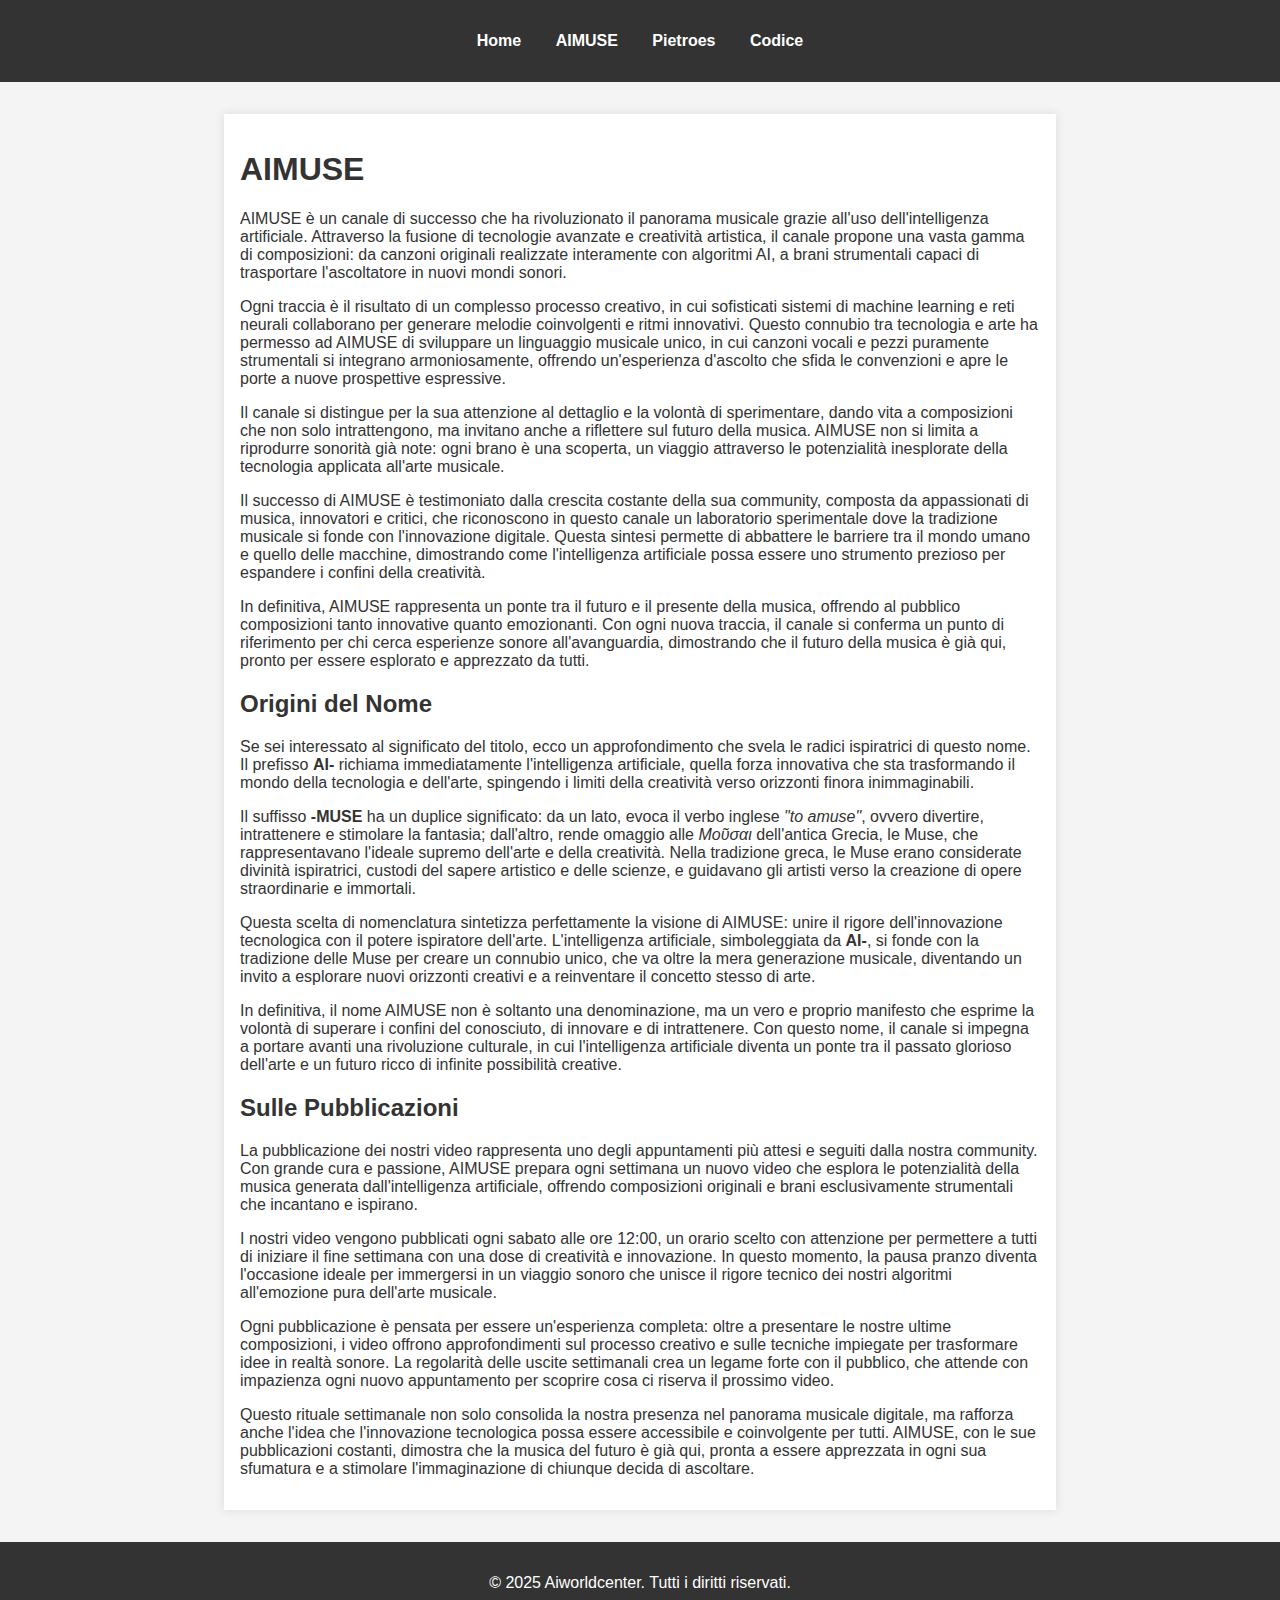
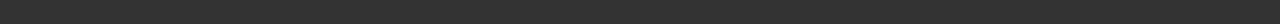
==== aimuse.html @ f9a3e9b6 "first files" ====
<!DOCTYPE html>
<html lang="it">
<head>
  <meta charset="UTF-8">
  <meta name="viewport" content="width=device-width, initial-scale=1">
  <title>AIMUSE - Aiworldcenter</title>
  <link rel="stylesheet" href="styles.css">
</head>
<body>
  <header>
   <nav>
    <ul>
     <li><a href="index.html">Home</a></li>
     <li><a href="aimuse.html">AIMUSE</a></li>
     <li><a href="pietroes.html">Pietroes</a></li>
     <li><a href="codice.html">Codice</a></li>
    </ul>
   </nav>
  </header>
  <main>
    <h1>AIMUSE</h1>
    <p>AIMUSE è un canale di successo che ha rivoluzionato il panorama musicale grazie all'uso dell'intelligenza artificiale. Attraverso la fusione di tecnologie avanzate e creatività artistica, il canale propone una vasta gamma di composizioni: da canzoni originali realizzate interamente con algoritmi AI, a brani strumentali capaci di trasportare l'ascoltatore in nuovi mondi sonori.</p>
    <p>Ogni traccia è il risultato di un complesso processo creativo, in cui sofisticati sistemi di machine learning e reti neurali collaborano per generare melodie coinvolgenti e ritmi innovativi. Questo connubio tra tecnologia e arte ha permesso ad AIMUSE di sviluppare un linguaggio musicale unico, in cui canzoni vocali e pezzi puramente strumentali si integrano armoniosamente, offrendo un'esperienza d'ascolto che sfida le convenzioni e apre le porte a nuove prospettive espressive.</p>
    <p>Il canale si distingue per la sua attenzione al dettaglio e la volontà di sperimentare, dando vita a composizioni che non solo intrattengono, ma invitano anche a riflettere sul futuro della musica. AIMUSE non si limita a riprodurre sonorità già note: ogni brano è una scoperta, un viaggio attraverso le potenzialità inesplorate della tecnologia applicata all'arte musicale.</p>
    <p>Il successo di AIMUSE è testimoniato dalla crescita costante della sua community, composta da appassionati di musica, innovatori e critici, che riconoscono in questo canale un laboratorio sperimentale dove la tradizione musicale si fonde con l'innovazione digitale. Questa sintesi permette di abbattere le barriere tra il mondo umano e quello delle macchine, dimostrando come l'intelligenza artificiale possa essere uno strumento prezioso per espandere i confini della creatività.</p>
    <p>In definitiva, AIMUSE rappresenta un ponte tra il futuro e il presente della musica, offrendo al pubblico composizioni tanto innovative quanto emozionanti. Con ogni nuova traccia, il canale si conferma un punto di riferimento per chi cerca esperienze sonore all'avanguardia, dimostrando che il futuro della musica è già qui, pronto per essere esplorato e apprezzato da tutti.</p>
    
    <section id="origini-del-nome">
      <h2>Origini del Nome</h2>
      <p>Se sei interessato al significato del titolo, ecco un approfondimento che svela le radici ispiratrici di questo nome. Il prefisso <strong>AI-</strong> richiama immediatamente l'intelligenza artificiale, quella forza innovativa che sta trasformando il mondo della tecnologia e dell'arte, spingendo i limiti della creatività verso orizzonti finora inimmaginabili.</p>
      <p>Il suffisso <strong>-MUSE</strong> ha un duplice significato: da un lato, evoca il verbo inglese <em>"to amuse"</em>, ovvero divertire, intrattenere e stimolare la fantasia; dall'altro, rende omaggio alle <em>Μοῦσαι</em> dell'antica Grecia, le Muse, che rappresentavano l'ideale supremo dell'arte e della creatività. Nella tradizione greca, le Muse erano considerate divinità ispiratrici, custodi del sapere artistico e delle scienze, e guidavano gli artisti verso la creazione di opere straordinarie e immortali.</p>
      <p>Questa scelta di nomenclatura sintetizza perfettamente la visione di AIMUSE: unire il rigore dell'innovazione tecnologica con il potere ispiratore dell'arte. L'intelligenza artificiale, simboleggiata da <strong>AI-</strong>, si fonde con la tradizione delle Muse per creare un connubio unico, che va oltre la mera generazione musicale, diventando un invito a esplorare nuovi orizzonti creativi e a reinventare il concetto stesso di arte.</p>
      <p>In definitiva, il nome AIMUSE non è soltanto una denominazione, ma un vero e proprio manifesto che esprime la volontà di superare i confini del conosciuto, di innovare e di intrattenere. Con questo nome, il canale si impegna a portare avanti una rivoluzione culturale, in cui l'intelligenza artificiale diventa un ponte tra il passato glorioso dell'arte e un futuro ricco di infinite possibilità creative.</p>
    </section>
    
    <section id="pubblicazioni">
      <h2>Sulle Pubblicazioni</h2>
      <p>La pubblicazione dei nostri video rappresenta uno degli appuntamenti più attesi e seguiti dalla nostra community. Con grande cura e passione, AIMUSE prepara ogni settimana un nuovo video che esplora le potenzialità della musica generata dall'intelligenza artificiale, offrendo composizioni originali e brani esclusivamente strumentali che incantano e ispirano.</p>
      <p>I nostri video vengono pubblicati ogni sabato alle ore 12:00, un orario scelto con attenzione per permettere a tutti di iniziare il fine settimana con una dose di creatività e innovazione. In questo momento, la pausa pranzo diventa l'occasione ideale per immergersi in un viaggio sonoro che unisce il rigore tecnico dei nostri algoritmi all'emozione pura dell'arte musicale.</p>
      <p>Ogni pubblicazione è pensata per essere un'esperienza completa: oltre a presentare le nostre ultime composizioni, i video offrono approfondimenti sul processo creativo e sulle tecniche impiegate per trasformare idee in realtà sonore. La regolarità delle uscite settimanali crea un legame forte con il pubblico, che attende con impazienza ogni nuovo appuntamento per scoprire cosa ci riserva il prossimo video.</p>
      <p>Questo rituale settimanale non solo consolida la nostra presenza nel panorama musicale digitale, ma rafforza anche l'idea che l'innovazione tecnologica possa essere accessibile e coinvolgente per tutti. AIMUSE, con le sue pubblicazioni costanti, dimostra che la musica del futuro è già qui, pronta a essere apprezzata in ogni sua sfumatura e a stimolare l'immaginazione di chiunque decida di ascoltare.</p>
    </section>
    
  </main>
  <footer>
    <p>&copy; 2025 Aiworldcenter. Tutti i diritti riservati.</p>
  </footer>
</body>
</html>
---- styles.css ----
/* styles.css */

body {
  font-family: Arial, sans-serif;
  margin: 0;
  padding: 0;
  background-color: #f4f4f4;
  color: #333;
}

header {
  background-color: #333;
  color: #fff;
  padding: 1rem 0;
  text-align: center;
}

nav ul {
  list-style: none;
  padding: 0;
}

nav ul li {
  display: inline;
  margin: 0 15px;
}

nav ul li a {
  color: #fff;
  text-decoration: none;
  font-weight: bold;
}

main {
  max-width: 800px;
  margin: 2rem auto;
  padding: 1rem;
  background: #fff;
  box-shadow: 0 0 10px rgba(0,0,0,0.1);
}

footer {
  text-align: center;
  padding: 1rem 0;
  background: #333;
  color: #fff;
  position: relative;
  bottom: 0;
  width: 100%;
}
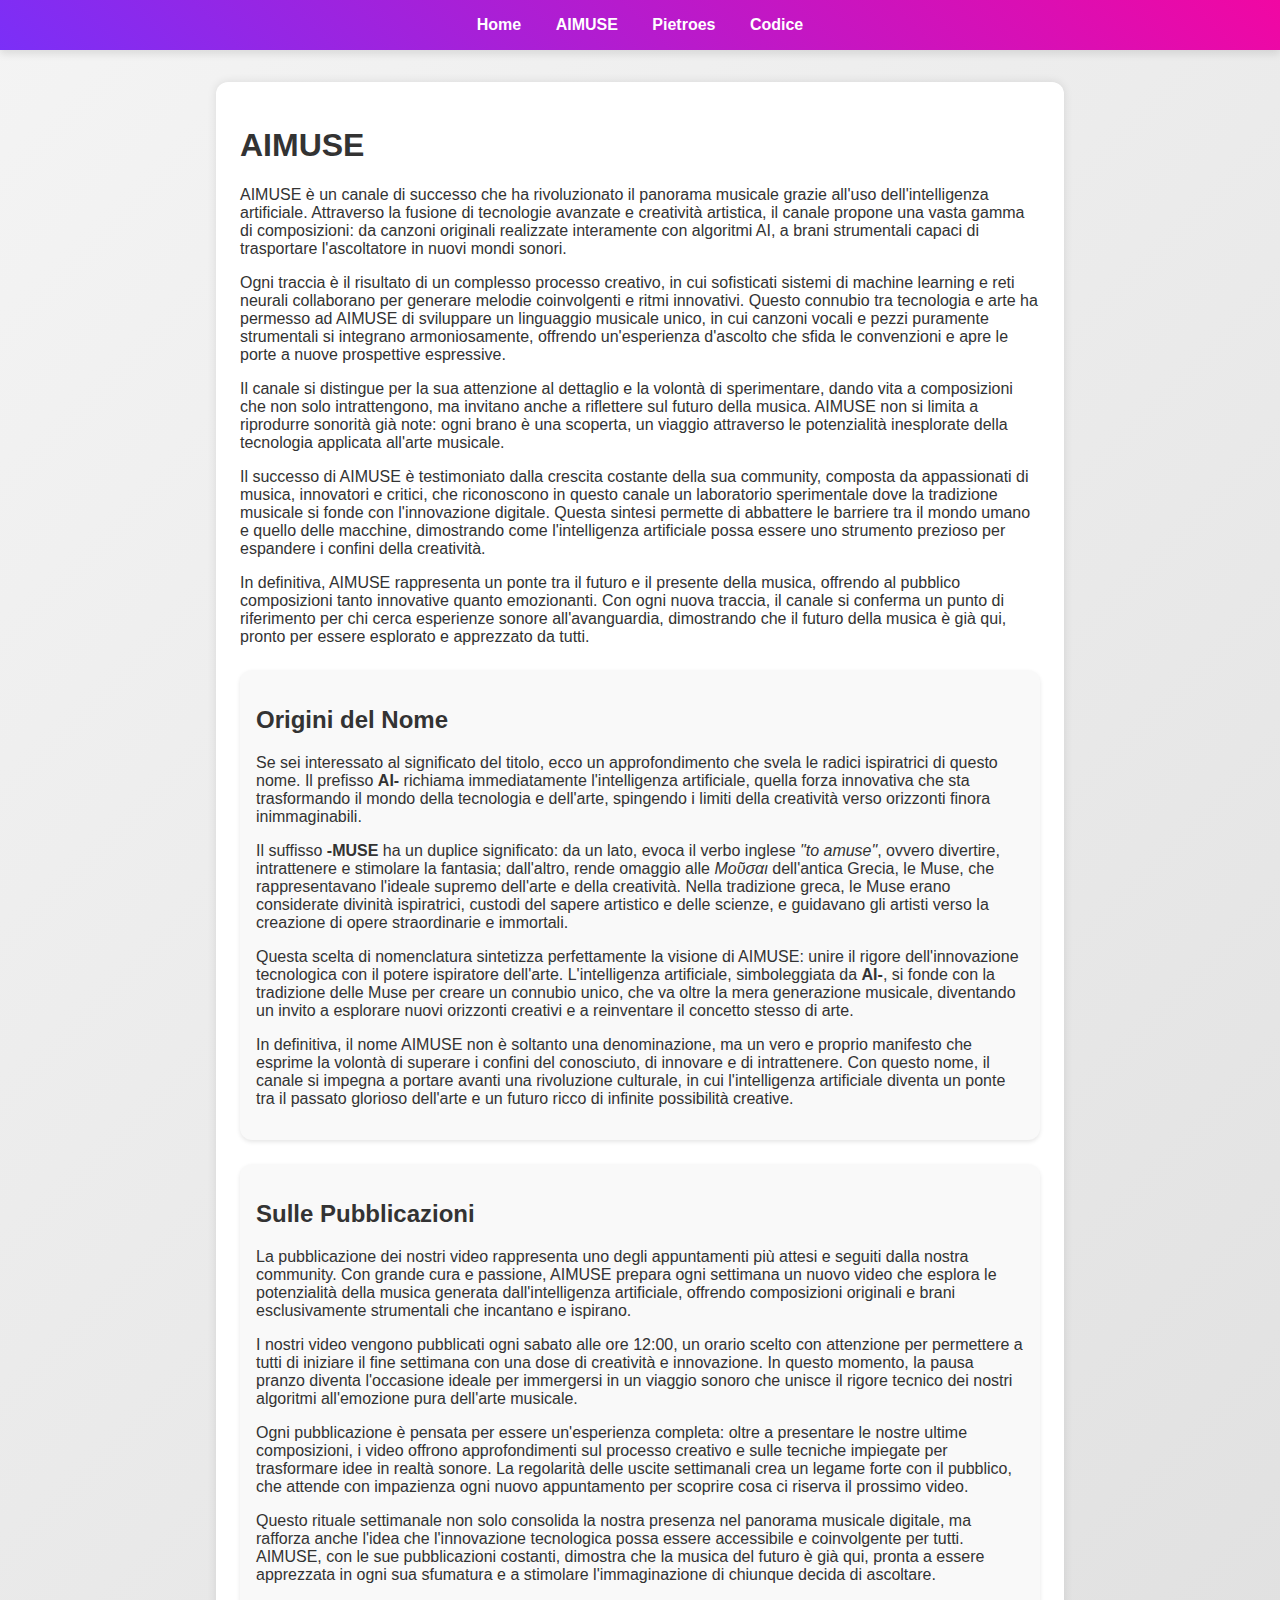
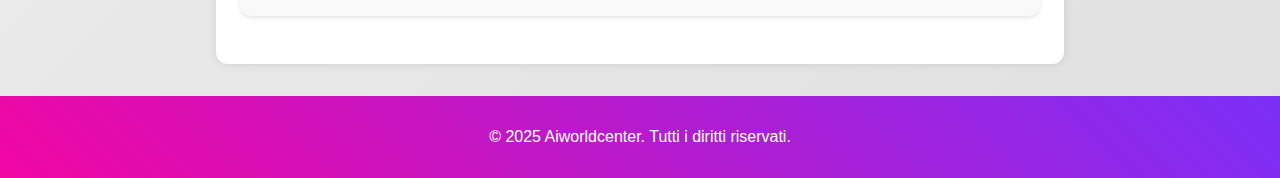
==== commit 7db3d968: "update 1" ====
--- a/aimuse.html
+++ b/aimuse.html
@@ -7,42 +7,68 @@
   <link rel="stylesheet" href="styles.css">
 </head>
 <body>
-  <header>
-   <nav>
-    <ul>
-     <li><a href="index.html">Home</a></li>
-     <li><a href="aimuse.html">AIMUSE</a></li>
-     <li><a href="pietroes.html">Pietroes</a></li>
-     <li><a href="codice.html">Codice</a></li>
-    </ul>
-   </nav>
+  <header class="gradient-header">
+    <nav class="nav-bar">
+      <ul class="nav-list">
+        <li><a href="index.html" class="nav-link">Home</a></li>
+        <li><a href="aimuse.html" class="nav-link">AIMUSE</a></li>
+        <li><a href="pietroes.html" class="nav-link">Pietroes</a></li>
+        <li><a href="codice.html" class="nav-link">Codice</a></li>
+      </ul>
+    </nav>
   </header>
-  <main>
+  <main class="content-container">
     <h1>AIMUSE</h1>
-    <p>AIMUSE è un canale di successo che ha rivoluzionato il panorama musicale grazie all'uso dell'intelligenza artificiale. Attraverso la fusione di tecnologie avanzate e creatività artistica, il canale propone una vasta gamma di composizioni: da canzoni originali realizzate interamente con algoritmi AI, a brani strumentali capaci di trasportare l'ascoltatore in nuovi mondi sonori.</p>
-    <p>Ogni traccia è il risultato di un complesso processo creativo, in cui sofisticati sistemi di machine learning e reti neurali collaborano per generare melodie coinvolgenti e ritmi innovativi. Questo connubio tra tecnologia e arte ha permesso ad AIMUSE di sviluppare un linguaggio musicale unico, in cui canzoni vocali e pezzi puramente strumentali si integrano armoniosamente, offrendo un'esperienza d'ascolto che sfida le convenzioni e apre le porte a nuove prospettive espressive.</p>
-    <p>Il canale si distingue per la sua attenzione al dettaglio e la volontà di sperimentare, dando vita a composizioni che non solo intrattengono, ma invitano anche a riflettere sul futuro della musica. AIMUSE non si limita a riprodurre sonorità già note: ogni brano è una scoperta, un viaggio attraverso le potenzialità inesplorate della tecnologia applicata all'arte musicale.</p>
-    <p>Il successo di AIMUSE è testimoniato dalla crescita costante della sua community, composta da appassionati di musica, innovatori e critici, che riconoscono in questo canale un laboratorio sperimentale dove la tradizione musicale si fonde con l'innovazione digitale. Questa sintesi permette di abbattere le barriere tra il mondo umano e quello delle macchine, dimostrando come l'intelligenza artificiale possa essere uno strumento prezioso per espandere i confini della creatività.</p>
-    <p>In definitiva, AIMUSE rappresenta un ponte tra il futuro e il presente della musica, offrendo al pubblico composizioni tanto innovative quanto emozionanti. Con ogni nuova traccia, il canale si conferma un punto di riferimento per chi cerca esperienze sonore all'avanguardia, dimostrando che il futuro della musica è già qui, pronto per essere esplorato e apprezzato da tutti.</p>
+    <p>
+      AIMUSE è un canale di successo che ha rivoluzionato il panorama musicale grazie all'uso dell'intelligenza artificiale. Attraverso la fusione di tecnologie avanzate e creatività artistica, il canale propone una vasta gamma di composizioni: da canzoni originali realizzate interamente con algoritmi AI, a brani strumentali capaci di trasportare l'ascoltatore in nuovi mondi sonori.
+    </p>
+    <p>
+      Ogni traccia è il risultato di un complesso processo creativo, in cui sofisticati sistemi di machine learning e reti neurali collaborano per generare melodie coinvolgenti e ritmi innovativi. Questo connubio tra tecnologia e arte ha permesso ad AIMUSE di sviluppare un linguaggio musicale unico, in cui canzoni vocali e pezzi puramente strumentali si integrano armoniosamente, offrendo un'esperienza d'ascolto che sfida le convenzioni e apre le porte a nuove prospettive espressive.
+    </p>
+    <p>
+      Il canale si distingue per la sua attenzione al dettaglio e la volontà di sperimentare, dando vita a composizioni che non solo intrattengono, ma invitano anche a riflettere sul futuro della musica. AIMUSE non si limita a riprodurre sonorità già note: ogni brano è una scoperta, un viaggio attraverso le potenzialità inesplorate della tecnologia applicata all'arte musicale.
+    </p>
+    <p>
+      Il successo di AIMUSE è testimoniato dalla crescita costante della sua community, composta da appassionati di musica, innovatori e critici, che riconoscono in questo canale un laboratorio sperimentale dove la tradizione musicale si fonde con l'innovazione digitale. Questa sintesi permette di abbattere le barriere tra il mondo umano e quello delle macchine, dimostrando come l'intelligenza artificiale possa essere uno strumento prezioso per espandere i confini della creatività.
+    </p>
+    <p>
+      In definitiva, AIMUSE rappresenta un ponte tra il futuro e il presente della musica, offrendo al pubblico composizioni tanto innovative quanto emozionanti. Con ogni nuova traccia, il canale si conferma un punto di riferimento per chi cerca esperienze sonore all'avanguardia, dimostrando che il futuro della musica è già qui, pronto per essere esplorato e apprezzato da tutti.
+    </p>
     
-    <section id="origini-del-nome">
+    <section id="origini-del-nome" class="rounded-section">
       <h2>Origini del Nome</h2>
-      <p>Se sei interessato al significato del titolo, ecco un approfondimento che svela le radici ispiratrici di questo nome. Il prefisso <strong>AI-</strong> richiama immediatamente l'intelligenza artificiale, quella forza innovativa che sta trasformando il mondo della tecnologia e dell'arte, spingendo i limiti della creatività verso orizzonti finora inimmaginabili.</p>
-      <p>Il suffisso <strong>-MUSE</strong> ha un duplice significato: da un lato, evoca il verbo inglese <em>"to amuse"</em>, ovvero divertire, intrattenere e stimolare la fantasia; dall'altro, rende omaggio alle <em>Μοῦσαι</em> dell'antica Grecia, le Muse, che rappresentavano l'ideale supremo dell'arte e della creatività. Nella tradizione greca, le Muse erano considerate divinità ispiratrici, custodi del sapere artistico e delle scienze, e guidavano gli artisti verso la creazione di opere straordinarie e immortali.</p>
-      <p>Questa scelta di nomenclatura sintetizza perfettamente la visione di AIMUSE: unire il rigore dell'innovazione tecnologica con il potere ispiratore dell'arte. L'intelligenza artificiale, simboleggiata da <strong>AI-</strong>, si fonde con la tradizione delle Muse per creare un connubio unico, che va oltre la mera generazione musicale, diventando un invito a esplorare nuovi orizzonti creativi e a reinventare il concetto stesso di arte.</p>
-      <p>In definitiva, il nome AIMUSE non è soltanto una denominazione, ma un vero e proprio manifesto che esprime la volontà di superare i confini del conosciuto, di innovare e di intrattenere. Con questo nome, il canale si impegna a portare avanti una rivoluzione culturale, in cui l'intelligenza artificiale diventa un ponte tra il passato glorioso dell'arte e un futuro ricco di infinite possibilità creative.</p>
+      <p>
+        Se sei interessato al significato del titolo, ecco un approfondimento che svela le radici ispiratrici di questo nome. Il prefisso <strong>AI-</strong> richiama immediatamente l'intelligenza artificiale, quella forza innovativa che sta trasformando il mondo della tecnologia e dell'arte, spingendo i limiti della creatività verso orizzonti finora inimmaginabili.
+      </p>
+      <p>
+        Il suffisso <strong>-MUSE</strong> ha un duplice significato: da un lato, evoca il verbo inglese <em>"to amuse"</em>, ovvero divertire, intrattenere e stimolare la fantasia; dall'altro, rende omaggio alle <em>Μοῦσαι</em> dell'antica Grecia, le Muse, che rappresentavano l'ideale supremo dell'arte e della creatività. Nella tradizione greca, le Muse erano considerate divinità ispiratrici, custodi del sapere artistico e delle scienze, e guidavano gli artisti verso la creazione di opere straordinarie e immortali.
+      </p>
+      <p>
+        Questa scelta di nomenclatura sintetizza perfettamente la visione di AIMUSE: unire il rigore dell'innovazione tecnologica con il potere ispiratore dell'arte. L'intelligenza artificiale, simboleggiata da <strong>AI-</strong>, si fonde con la tradizione delle Muse per creare un connubio unico, che va oltre la mera generazione musicale, diventando un invito a esplorare nuovi orizzonti creativi e a reinventare il concetto stesso di arte.
+      </p>
+      <p>
+        In definitiva, il nome AIMUSE non è soltanto una denominazione, ma un vero e proprio manifesto che esprime la volontà di superare i confini del conosciuto, di innovare e di intrattenere. Con questo nome, il canale si impegna a portare avanti una rivoluzione culturale, in cui l'intelligenza artificiale diventa un ponte tra il passato glorioso dell'arte e un futuro ricco di infinite possibilità creative.
+      </p>
     </section>
     
-    <section id="pubblicazioni">
+    <section id="pubblicazioni" class="rounded-section">
       <h2>Sulle Pubblicazioni</h2>
-      <p>La pubblicazione dei nostri video rappresenta uno degli appuntamenti più attesi e seguiti dalla nostra community. Con grande cura e passione, AIMUSE prepara ogni settimana un nuovo video che esplora le potenzialità della musica generata dall'intelligenza artificiale, offrendo composizioni originali e brani esclusivamente strumentali che incantano e ispirano.</p>
-      <p>I nostri video vengono pubblicati ogni sabato alle ore 12:00, un orario scelto con attenzione per permettere a tutti di iniziare il fine settimana con una dose di creatività e innovazione. In questo momento, la pausa pranzo diventa l'occasione ideale per immergersi in un viaggio sonoro che unisce il rigore tecnico dei nostri algoritmi all'emozione pura dell'arte musicale.</p>
-      <p>Ogni pubblicazione è pensata per essere un'esperienza completa: oltre a presentare le nostre ultime composizioni, i video offrono approfondimenti sul processo creativo e sulle tecniche impiegate per trasformare idee in realtà sonore. La regolarità delle uscite settimanali crea un legame forte con il pubblico, che attende con impazienza ogni nuovo appuntamento per scoprire cosa ci riserva il prossimo video.</p>
-      <p>Questo rituale settimanale non solo consolida la nostra presenza nel panorama musicale digitale, ma rafforza anche l'idea che l'innovazione tecnologica possa essere accessibile e coinvolgente per tutti. AIMUSE, con le sue pubblicazioni costanti, dimostra che la musica del futuro è già qui, pronta a essere apprezzata in ogni sua sfumatura e a stimolare l'immaginazione di chiunque decida di ascoltare.</p>
+      <p>
+        La pubblicazione dei nostri video rappresenta uno degli appuntamenti più attesi e seguiti dalla nostra community. Con grande cura e passione, AIMUSE prepara ogni settimana un nuovo video che esplora le potenzialità della musica generata dall'intelligenza artificiale, offrendo composizioni originali e brani esclusivamente strumentali che incantano e ispirano.
+      </p>
+      <p>
+        I nostri video vengono pubblicati ogni sabato alle ore 12:00, un orario scelto con attenzione per permettere a tutti di iniziare il fine settimana con una dose di creatività e innovazione. In questo momento, la pausa pranzo diventa l'occasione ideale per immergersi in un viaggio sonoro che unisce il rigore tecnico dei nostri algoritmi all'emozione pura dell'arte musicale.
+      </p>
+      <p>
+        Ogni pubblicazione è pensata per essere un'esperienza completa: oltre a presentare le nostre ultime composizioni, i video offrono approfondimenti sul processo creativo e sulle tecniche impiegate per trasformare idee in realtà sonore. La regolarità delle uscite settimanali crea un legame forte con il pubblico, che attende con impazienza ogni nuovo appuntamento per scoprire cosa ci riserva il prossimo video.
+      </p>
+      <p>
+        Questo rituale settimanale non solo consolida la nostra presenza nel panorama musicale digitale, ma rafforza anche l'idea che l'innovazione tecnologica possa essere accessibile e coinvolgente per tutti. AIMUSE, con le sue pubblicazioni costanti, dimostra che la musica del futuro è già qui, pronta a essere apprezzata in ogni sua sfumatura e a stimolare l'immaginazione di chiunque decida di ascoltare.
+      </p>
     </section>
     
   </main>
-  <footer>
+  <footer class="gradient-footer">
     <p>&copy; 2025 Aiworldcenter. Tutti i diritti riservati.</p>
   </footer>
 </body>
--- a/styles.css
+++ b/styles.css
@@ -1,50 +1,68 @@
 /* styles.css */
 
+/* Base styles */
 body {
   font-family: Arial, sans-serif;
   margin: 0;
   padding: 0;
-  background-color: #f4f4f4;
+  background: linear-gradient(135deg, #f4f4f4, #e0e0e0);
   color: #333;
 }
 
-header {
-  background-color: #333;
+/* Header & Navigation */
+header.gradient-header {
+  background: linear-gradient(45deg, #7b2ff7, #f107a3);
   color: #fff;
   padding: 1rem 0;
   text-align: center;
+  box-shadow: 0 4px 8px rgba(0, 0, 0, 0.1);
 }
 
-nav ul {
+nav.nav-bar ul.nav-list {
   list-style: none;
   padding: 0;
+  margin: 0;
 }
 
-nav ul li {
+nav.nav-bar ul.nav-list li {
   display: inline;
   margin: 0 15px;
 }
 
-nav ul li a {
+nav.nav-bar ul.nav-list li a.nav-link {
   color: #fff;
   text-decoration: none;
   font-weight: bold;
 }
 
-main {
+nav.nav-bar ul.nav-list li a.nav-link:hover {
+  text-decoration: underline;
+}
+
+/* Main Content */
+main.content-container {
   max-width: 800px;
   margin: 2rem auto;
-  padding: 1rem;
+  padding: 1.5rem;
   background: #fff;
-  box-shadow: 0 0 10px rgba(0,0,0,0.1);
+  box-shadow: 0 0 10px rgba(0, 0, 0, 0.1);
+  border-radius: 12px;
 }
 
-footer {
+/* Rounded Sections */
+.rounded-section {
+  background: #f9f9f9;
+  border-radius: 12px;
+  padding: 1rem;
+  margin: 1.5rem 0;
+  box-shadow: 0 2px 4px rgba(0, 0, 0, 0.1);
+}
+
+/* Footer */
+footer.gradient-footer {
   text-align: center;
   padding: 1rem 0;
-  background: #333;
+  background: linear-gradient(45deg, #f107a3, #7b2ff7);
   color: #fff;
-  position: relative;
-  bottom: 0;
-  width: 100%;
+  margin-top: 2rem;
 }